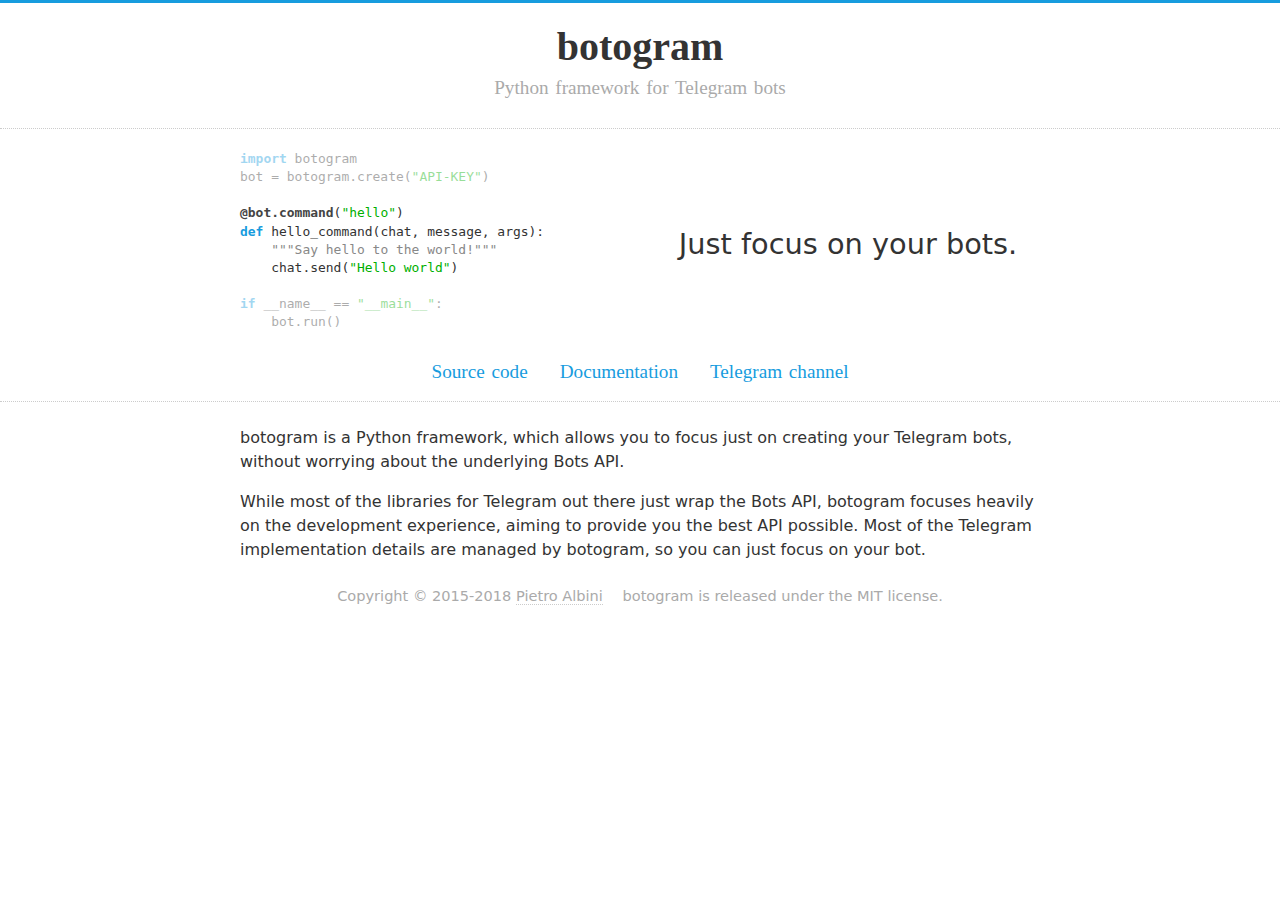
==== website/index.html @ 4655c560 "Merge branch 'master' into release/0.5" ====
<!DOCTYPE html>
<html lang="en">
    <head>
        <meta charset="utf-8">
        <meta name="viewport" content="width=device-width, initial-scale=1">
        <title>botogram - Python framework for Telegram bots</title>
    </head>
    <body>
        <link rel="stylesheet" href="_static/style.css">

        <div class="color-bar"></div>

        <div class="row">
            <div class="wrapper">
                <h1>botogram</h1>
                <h2>Python framework for Telegram bots</h2>
            </div>
        </div>
        <hr>
        <div class="row">
            <div class="wrapper">
                <div class="cleared">
                    <div class="left pre-container">
                <pre>
<span class="less"><span class="ck">import</span> botogram
bot = botogram.create(<span class="cs">"API-KEY"</span>)
</span>
<span class="cd">@bot.command</span>(<span class="cs">"hello"</span>)
<span class="ck">def</span> hello_command(chat, message, args):
    <span class="cc">"""Say hello to the world!"""</span>
    chat.send(<span class="cs">"Hello world"</span>)
<span class="less">
<span class="ck">if</span> __name__ == <span class="cs">"__main__"</span>:
    bot.run()
</span></pre>
                    </div>
                    <div class="right vcenter-text motto">
                        <p>Just focus on your bots.</p>
                    </div>
                </div>
                <nav>
                    <ul>
                        <li><a href="https://github.com/pietroalbini/botogram">
                            Source code
                        </a></li>
                        <li><a href="https://botogram.pietroalbini.org/docs">
                            Documentation
                        </a></li>
                        <li><a href="https://telegram.me/botogram_framework">
                            Telegram channel
                        </a></li>
                    </ul>
                </nav>
            </div>
        </div>
        <hr>
        <div class="row">
            <div class="wrapper">
                <p>
                    botogram is a Python framework, which allows you to focus
                    just on creating your Telegram bots, without worrying
                    about the underlying Bots API.
                </p>
                <p>
                    While most of the libraries for Telegram out there just
                    wrap the Bots API, botogram focuses heavily on the
                    development experience, aiming to provide you the best API
                    possible. Most of the Telegram implementation details are
                    managed by botogram, so you can just focus on your bot.
                </p>
            </div>
        </div>
        <footer>
            <ul>
                <li>Copyright &copy; 2015-2018
                    <a href="https://pietroalbini.org">Pietro Albini</a>
                </li>
                <li>botogram is released under the MIT license.</li>
            </ul>
        </footer>

        <link rel="stylesheet" href="https://assets.pietroalbini.org/fonts/bitter/include.min.css">
        <link rel="stylesheet" href="https://assets.pietroalbini.org/fonts/dejavu-sans/include.min.css">
        <link rel="stylesheet" href="https://assets.pietroalbini.org/fonts/hack/include.min.css">
    </body>
</html>
---- website/_static/style.css ----
@charset "utf-8";

body {
    font-family: DejaVu Sans;
    color: #333;
    margin: 0;
}

div.color-bar {
    height: 0.2em;
    background: #179cde;
}

div.wrapper {
    width: 50em;
    margin: auto;
}

div.row {
    padding: 0.5em 0;
}

hr {
    border: 0;
    border-bottom: 0.1em dotted #ccc;
    margin: 0;
}


h1 {
    text-align: center;
    font-size: 2.5em;
    font-family: 'Bitter', serif;
    margin: 0.3em 0 0 0;
}

h2 {
    text-align: center;
    font-size: 1.2em;
    font-family: 'Bitter', serif;
    font-weight: 400;
    line-height: 1.3em;
    word-spacing: 0.1em;
    margin: 0.3em 0 1em 0;
    color: #aaa;
}


p {
    line-height: 1.5em;
}



div.cleared:after {
    content: "";
    height: 0;
    visibility: hidden;
    display: block;
    clear: both;
}

div.cleared div.left {
    width: 48%;
    float: left;
}

div.cleared div.right {
    width: 48%;
    float: right;
}

div.vcenter-text {
    display: table;
}

div.vcenter-text > p {
    display: table-cell;
    vertical-align: middle;
    text-align: center;
}



div.motto {
    height: 13.4em;
}

div.motto p {
    font-weight: 300;
    font-size: 1.8em;
}

div.error {
    text-align: center;
    width: 100%;
}

nav ul {
    text-align: center;
    margin: 0;
    padding: 0;
}

nav ul li {
    list-style: none;
    display: inline-block;
}

nav ul li a {
    color: #179cde;
    padding: 0.5em 0.7em;
    display: block;
    font-family: 'Bitter', serif;
    font-size: 1.2em;
    text-decoration: none;
    word-spacing: 0.1em;
    transition: .2s color ease-in-out;
}

nav ul li a:hover {
    color: #54a9eb;
}

footer ul {
    margin: 0 0 1em 0;
    text-align: center;
    padding: 0;
}

footer ul li {
    list-style: none;
    display: inline-block;
    font-size: 0.91em;
    color: #aaa;
    margin: 0 0.5em;
}

footer ul li a {
    color: #aaa;
    border-bottom: 0.1em dotted #ccc;
    text-decoration: none;
}

footer ul li a:hover {
    border-bottom-color: #aaa;
}



pre {
    font-family: "Hack", monospace;
    font-size: 0.81em;
    line-height: 1.4em;
}

pre span.ck {
    font-weight: bold;
    color: #179cde;
}

pre span.cs {
    color: #00af00;
}

pre span.cc {
    color: #888;
}

pre span.cd {
    font-weight: bold;
    color: #444;
}

pre span.less {
    opacity: 0.4;
    transition: .2s opacity ease-out;
}

pre:hover span.less {
    opacity: 0.7;
}



@media all and (max-width: 52em) {

    div.wrapper {
        width: auto;
        padding: 0 1em;
    }

    div.cleared div.left, div.cleared div.right {
        float: none;
        width: 100%;
    }

    div.pre-container {
        text-align: center;
        overflow-x: auto;
        margin: 0 -1em;
        padding: 0 1em;
    }

    div.pre-container pre {
        display: inline-block;
        text-align: left;
    }

    div.motto {
        height: auto;
        padding: 0.8em 0;
    }

    nav ul {
        margin: 0.3em 0 0.7em 0;
    }

    nav ul li, footer ul li {
        display: inline-block;
    }

    nav ul li a {
        padding: 0.2em 0.7em;
    }

    nav ul li:last-child, footer ul li:last-child {
        margin-bottom: 0;
    }

    footer {
        margin-bottom: 2em;
    }

    footer ul li {
        margin: 0.3em 0.5em;
    }

}
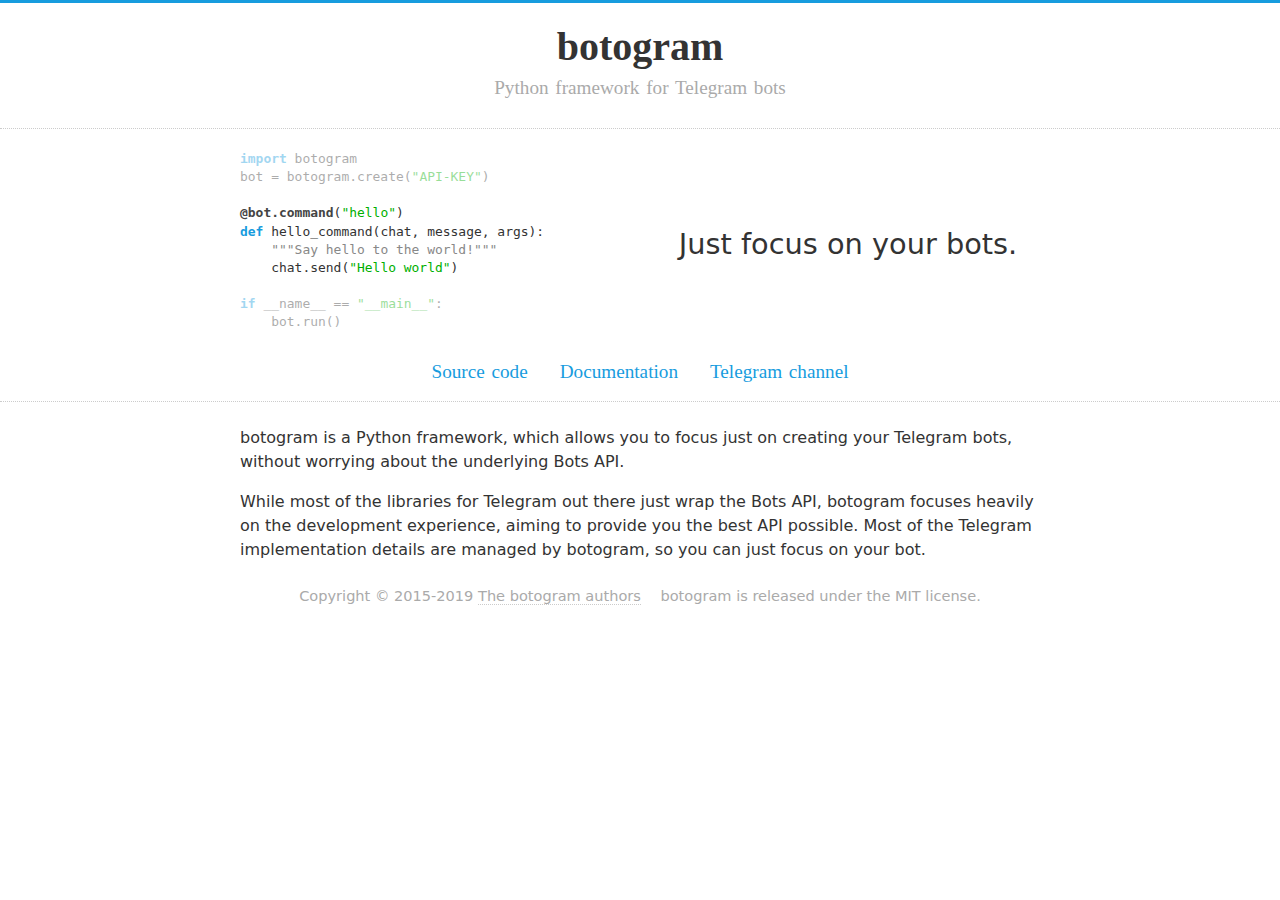
==== commit b0290228: "Changed site from botogram.pietroalbini.org to botogram.dev, changed old years text to 2019, changed" ====
--- a/website/index.html
+++ b/website/index.html
@@ -43,7 +43,7 @@
                         <li><a href="https://github.com/pietroalbini/botogram">
                             Source code
                         </a></li>
-                        <li><a href="https://botogram.pietroalbini.org/docs">
+                        <li><a href="/docs">
                             Documentation
                         </a></li>
                         <li><a href="https://telegram.me/botogram_framework">
@@ -72,15 +72,15 @@
         </div>
         <footer>
             <ul>
-                <li>Copyright &copy; 2015-2018
-                    <a href="https://pietroalbini.org">Pietro Albini</a>
+                <li>Copyright &copy; 2015-2019
+                    <a href="https://github.com/python-botogram/botogram/blob/master/AUTHORS">The botogram authors</a>
                 </li>
                 <li>botogram is released under the MIT license.</li>
             </ul>
         </footer>
 
-        <link rel="stylesheet" href="https://assets.pietroalbini.org/fonts/bitter/include.min.css">
-        <link rel="stylesheet" href="https://assets.pietroalbini.org/fonts/dejavu-sans/include.min.css">
-        <link rel="stylesheet" href="https://assets.pietroalbini.org/fonts/hack/include.min.css">
+        <link rel="stylesheet" href="/fonts/bitter/include.min.css">
+        <link rel="stylesheet" href="/fonts/dejavu-sans/include.min.css">
+        <link rel="stylesheet" href="/fonts/hack/include.min.css">
     </body>
 </html>
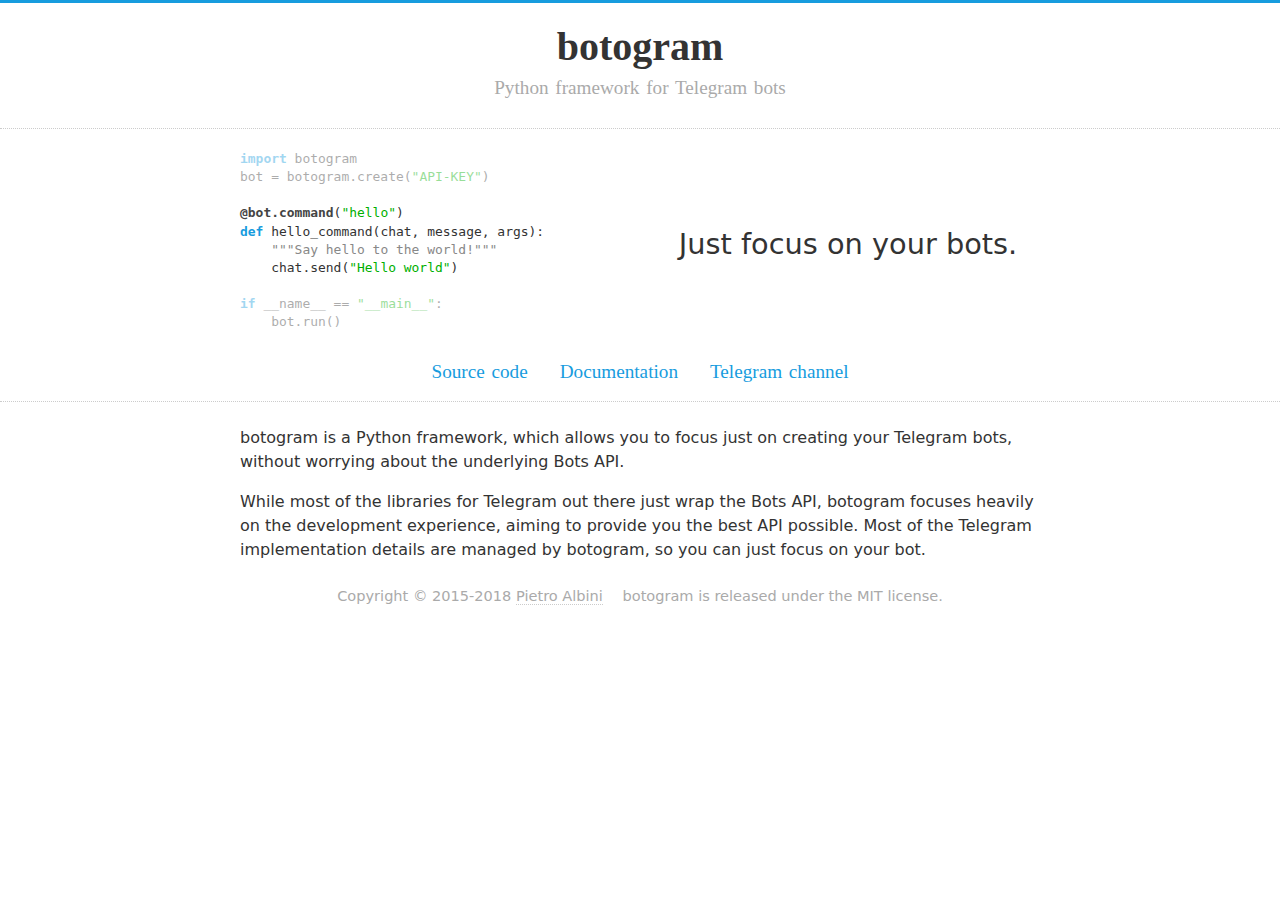
==== commit a1fba418: "Merge branch 'master' into 'language-code'" ====
--- a/website/index.html
+++ b/website/index.html
@@ -43,7 +43,7 @@
                         <li><a href="https://github.com/pietroalbini/botogram">
                             Source code
                         </a></li>
-                        <li><a href="/docs">
+                        <li><a href="https://botogram.pietroalbini.org/docs">
                             Documentation
                         </a></li>
                         <li><a href="https://telegram.me/botogram_framework">
@@ -72,15 +72,15 @@
         </div>
         <footer>
             <ul>
-                <li>Copyright &copy; 2015-2019
-                    <a href="https://github.com/python-botogram/botogram/blob/master/AUTHORS">The botogram authors</a>
+                <li>Copyright &copy; 2015-2018
+                    <a href="https://pietroalbini.org">Pietro Albini</a>
                 </li>
                 <li>botogram is released under the MIT license.</li>
             </ul>
         </footer>
 
-        <link rel="stylesheet" href="/fonts/bitter/include.min.css">
-        <link rel="stylesheet" href="/fonts/dejavu-sans/include.min.css">
-        <link rel="stylesheet" href="/fonts/hack/include.min.css">
+        <link rel="stylesheet" href="https://assets.pietroalbini.org/fonts/bitter/include.min.css">
+        <link rel="stylesheet" href="https://assets.pietroalbini.org/fonts/dejavu-sans/include.min.css">
+        <link rel="stylesheet" href="https://assets.pietroalbini.org/fonts/hack/include.min.css">
     </body>
 </html>
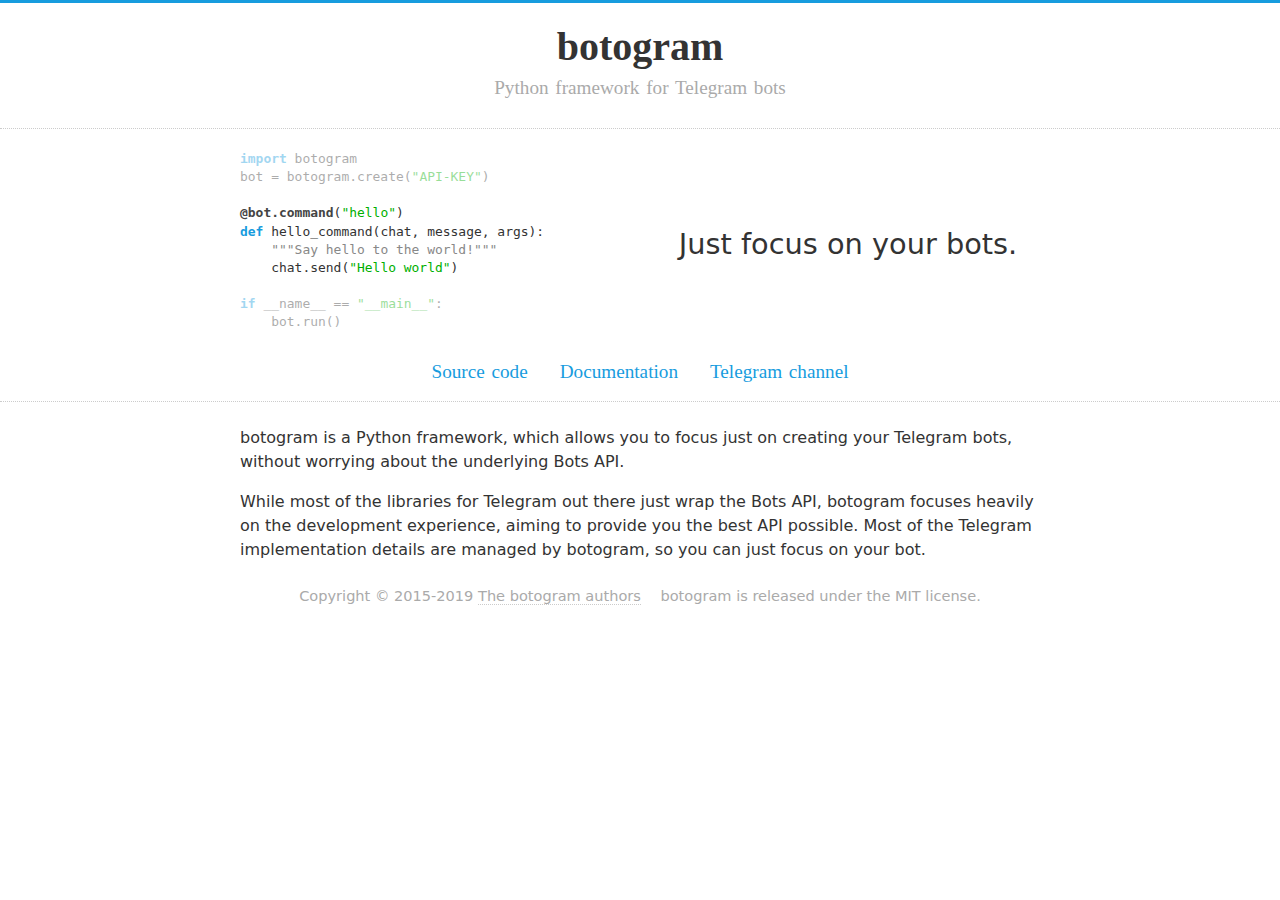
==== commit 64bd6dd6: "Fixed conflicts" ====
--- a/website/index.html
+++ b/website/index.html
@@ -43,7 +43,7 @@
                         <li><a href="https://github.com/pietroalbini/botogram">
                             Source code
                         </a></li>
-                        <li><a href="https://botogram.pietroalbini.org/docs">
+                        <li><a href="/docs">
                             Documentation
                         </a></li>
                         <li><a href="https://telegram.me/botogram_framework">
@@ -72,15 +72,15 @@
         </div>
         <footer>
             <ul>
-                <li>Copyright &copy; 2015-2018
-                    <a href="https://pietroalbini.org">Pietro Albini</a>
+                <li>Copyright &copy; 2015-2019
+                    <a href="https://github.com/python-botogram/botogram/blob/master/AUTHORS">The botogram authors</a>
                 </li>
                 <li>botogram is released under the MIT license.</li>
             </ul>
         </footer>
 
-        <link rel="stylesheet" href="https://assets.pietroalbini.org/fonts/bitter/include.min.css">
-        <link rel="stylesheet" href="https://assets.pietroalbini.org/fonts/dejavu-sans/include.min.css">
-        <link rel="stylesheet" href="https://assets.pietroalbini.org/fonts/hack/include.min.css">
+        <link rel="stylesheet" href="/fonts/bitter/include.min.css">
+        <link rel="stylesheet" href="/fonts/dejavu-sans/include.min.css">
+        <link rel="stylesheet" href="/fonts/hack/include.min.css">
     </body>
 </html>
